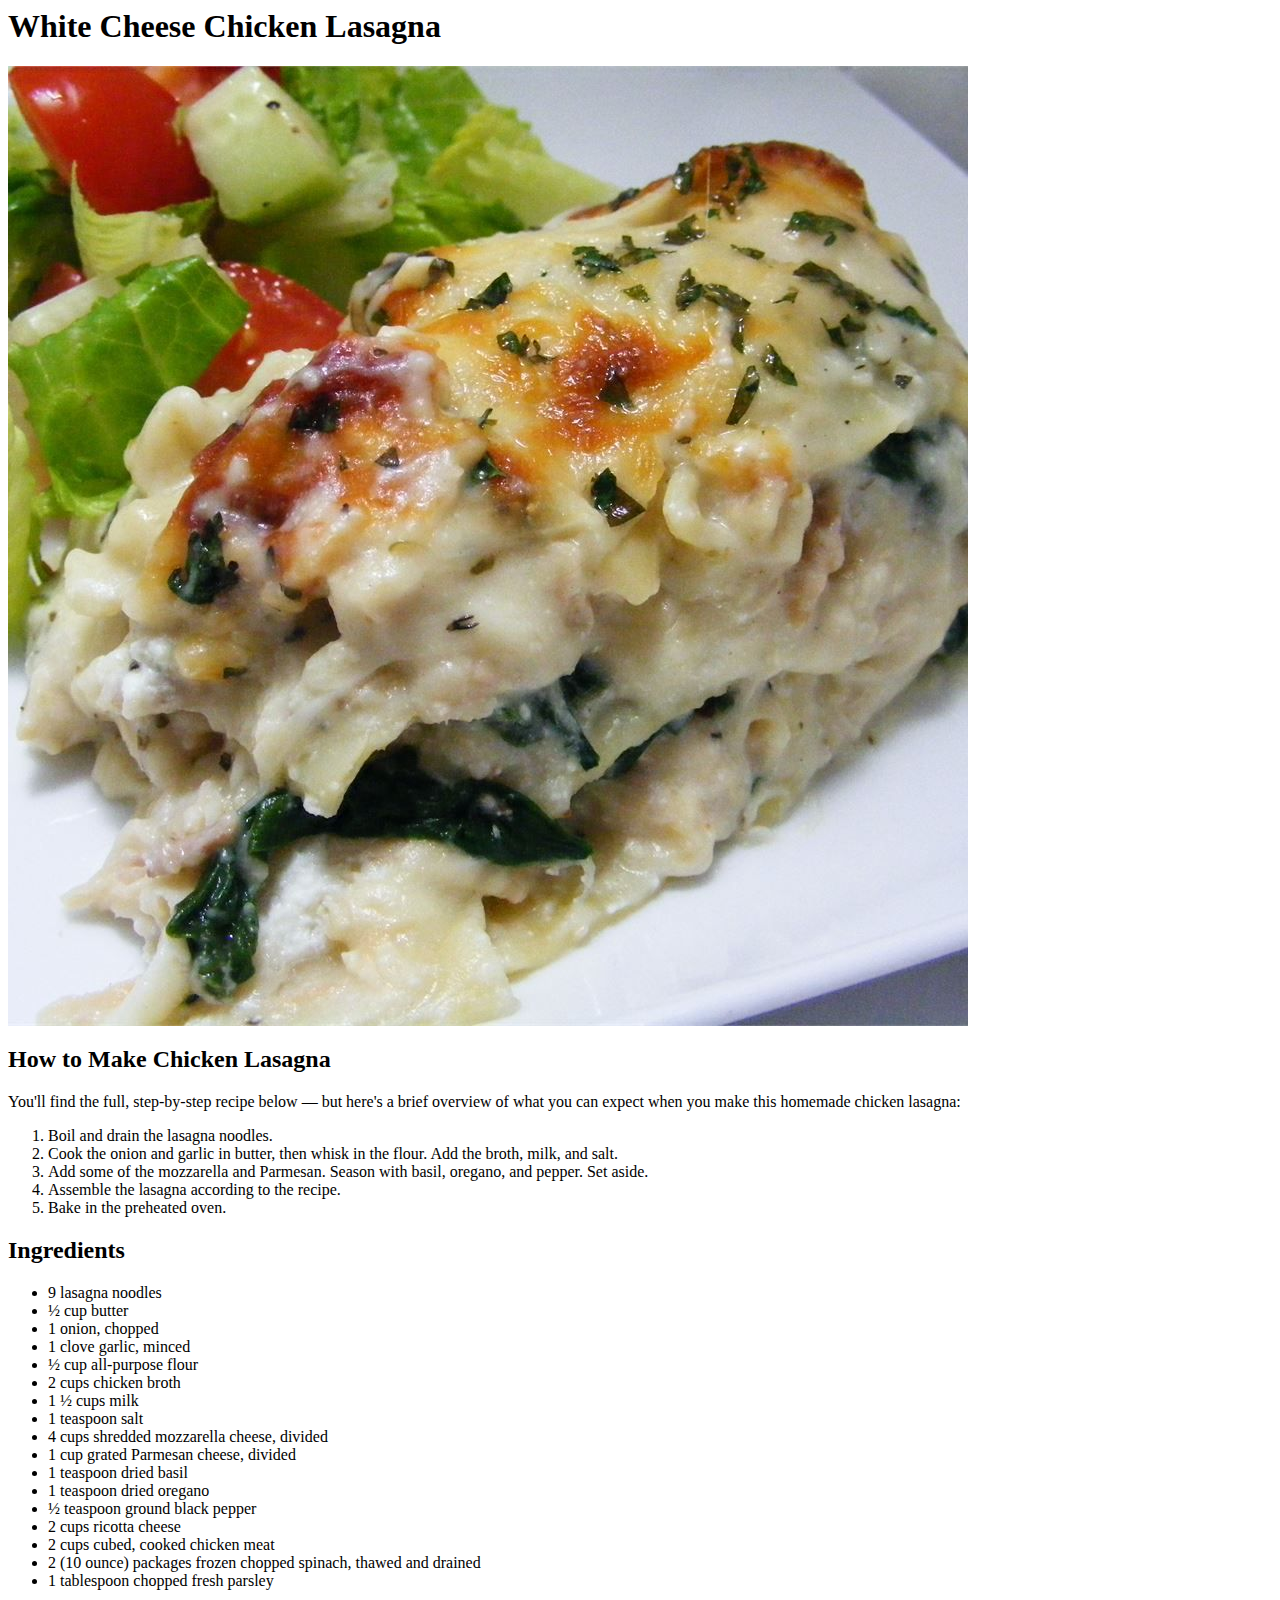
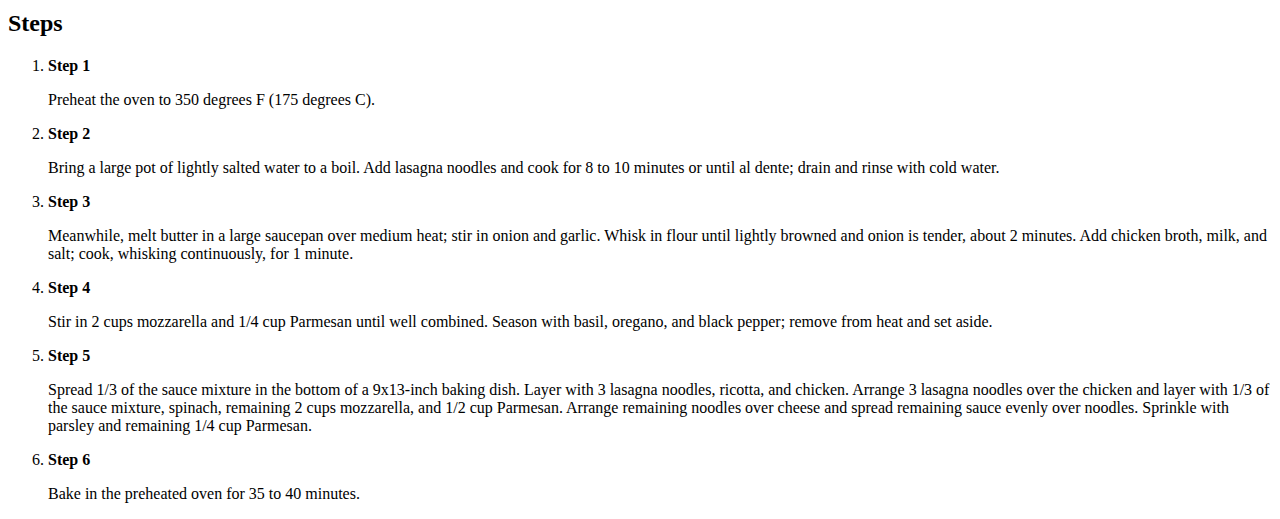
==== recipes/lasagna.html @ 25812f17 "Initial commit" ====
<html lang="en">
  <head>
    <meta charset="UTF-8" />
    <meta http-equiv="X-UA-Compatible" content="IE=edge" />
    <meta name="viewport" content="width=device-width, initial-scale=1.0" />
    <title>Document</title>
  </head>
  <body>
    <h1>White Cheese Chicken Lasagna</h1>
    <img src="./white-cheese-chicken-lasagna.jpeg" />

    <h2>How to Make Chicken Lasagna</h2>
    <p>
      You'll find the full, step-by-step recipe below — but here's a brief
      overview of what you can expect when you make this homemade chicken
      lasagna:
    </p>
    <ol>
      <li>Boil and drain the lasagna noodles.</li>
      <li>
        Cook the onion and garlic in butter, then whisk in the flour. Add the
        broth, milk, and salt.
      </li>
      <li>
        Add some of the mozzarella and Parmesan. Season with basil, oregano, and
        pepper. Set aside.
      </li>
      <li>Assemble the lasagna according to the recipe.</li>
      <li>Bake in the preheated oven.</li>
    </ol>

    <h2>Ingredients</h2>
    <ul>
      <li>9 lasagna noodles</li>
      <li>½ cup butter</li>
      <li>1 onion, chopped</li>
      <li>1 clove garlic, minced</li>
      <li>½ cup all-purpose flour</li>
      <li>2 cups chicken broth</li>
      <li>1 ½ cups milk</li>
      <li>1 teaspoon salt</li>
      <li>4 cups shredded mozzarella cheese, divided</li>
      <li>1 cup grated Parmesan cheese, divided</li>
      <li>1 teaspoon dried basil</li>
      <li>1 teaspoon dried oregano</li>
      <li>½ teaspoon ground black pepper</li>
      <li>2 cups ricotta cheese</li>
      <li>2 cups cubed, cooked chicken meat</li>
      <li>2 (10 ounce) packages frozen chopped spinach, thawed and drained</li>
      <li>1 tablespoon chopped fresh parsley</li>
    </ul>

    <h2>Steps</h2>
    <ol>
      <li><strong>Step 1</strong></li>
      <p>Preheat the oven to 350 degrees F (175 degrees C).</p>
      <li><strong>Step 2</strong></li>
      <p>
        Bring a large pot of lightly salted water to a boil. Add lasagna noodles
        and cook for 8 to 10 minutes or until al dente; drain and rinse with
        cold water.
      </p>
      <li><strong>Step 3</strong></li>
      <p>
        Meanwhile, melt butter in a large saucepan over medium heat; stir in
        onion and garlic. Whisk in flour until lightly browned and onion is
        tender, about 2 minutes. Add chicken broth, milk, and salt; cook,
        whisking continuously, for 1 minute.
      </p>
      <li><strong>Step 4</strong></li>
      <p>
        Stir in 2 cups mozzarella and 1/4 cup Parmesan until well combined.
        Season with basil, oregano, and black pepper; remove from heat and set
        aside.
      </p>
      <li><strong>Step 5</strong></li>
      <p>
        Spread 1/3 of the sauce mixture in the bottom of a 9x13-inch baking
        dish. Layer with 3 lasagna noodles, ricotta, and chicken. Arrange 3
        lasagna noodles over the chicken and layer with 1/3 of the sauce
        mixture, spinach, remaining 2 cups mozzarella, and 1/2 cup Parmesan.
        Arrange remaining noodles over cheese and spread remaining sauce evenly
        over noodles. Sprinkle with parsley and remaining 1/4 cup Parmesan.
      </p>
      <li><strong>Step 6</strong></li>
      <p>Bake in the preheated oven for 35 to 40 minutes.</p>
    </ol>
  </body>
</html>
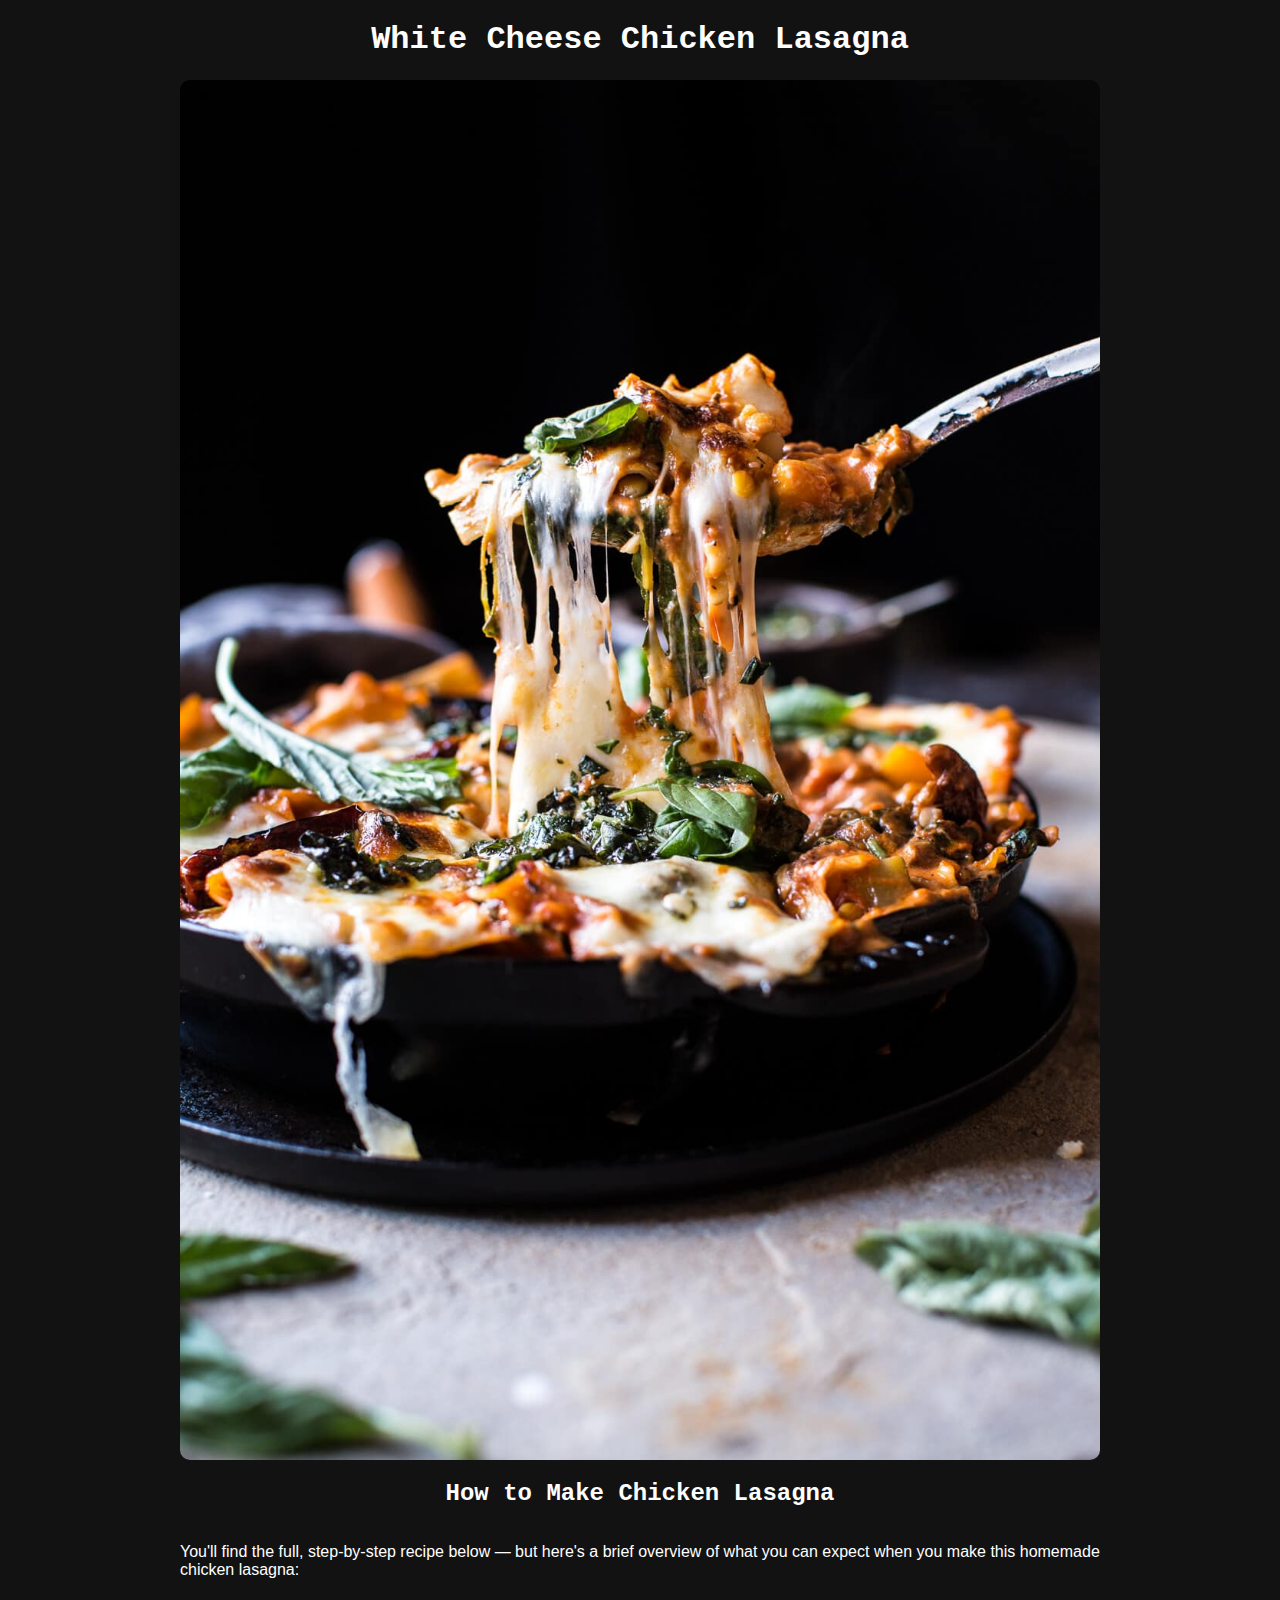
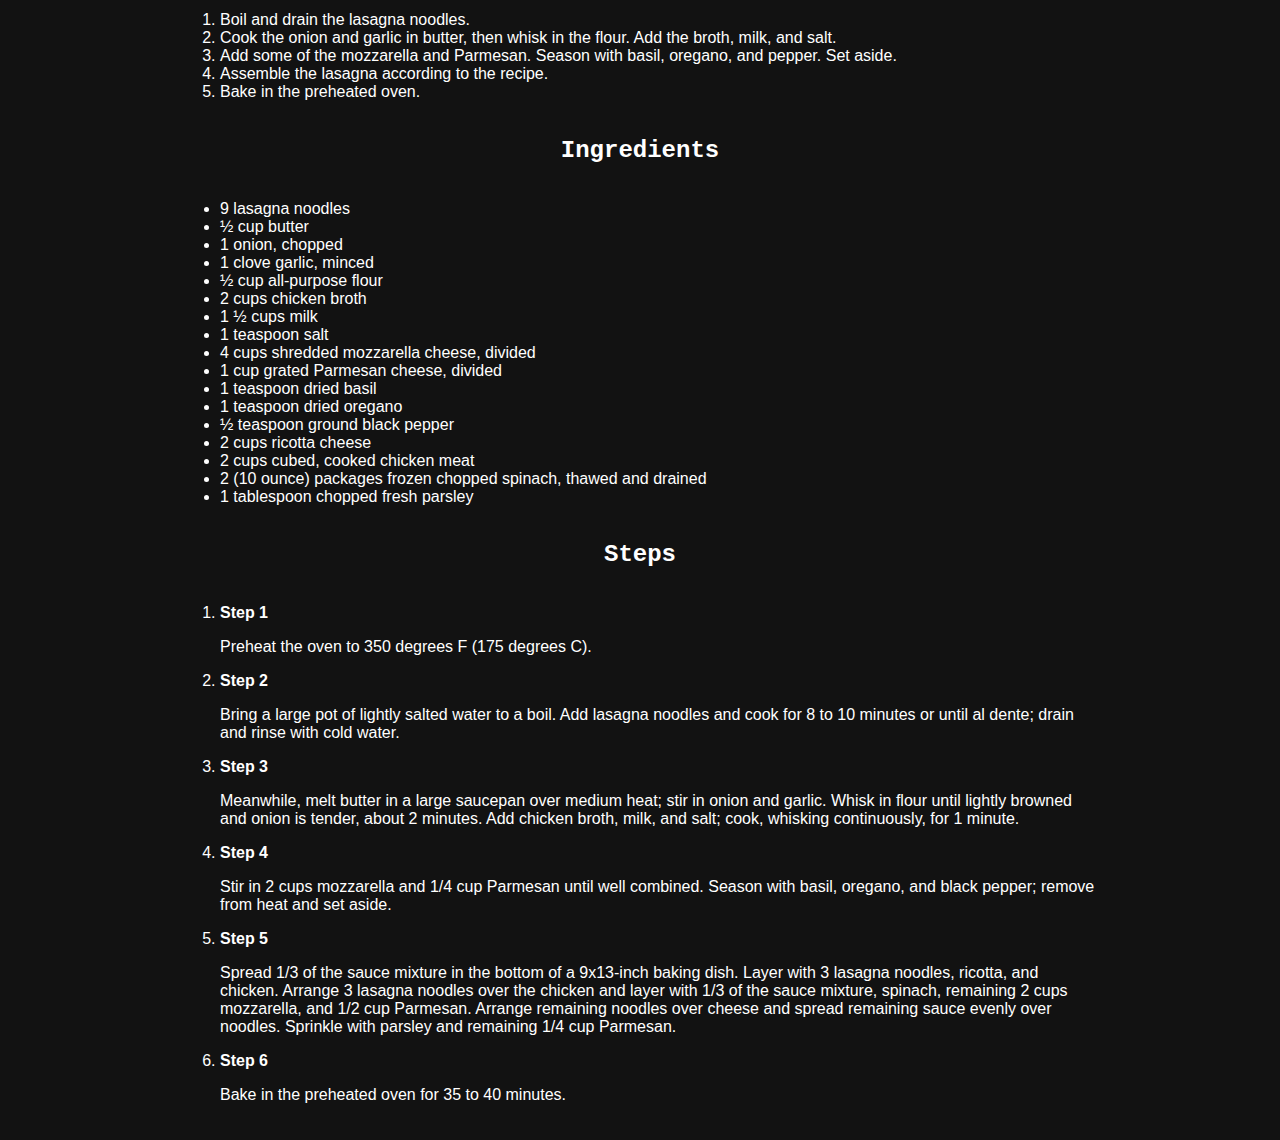
==== commit 891626b8: "feat: Basic CSS  added" ====
--- a/recipes/lasagna.html
+++ b/recipes/lasagna.html
@@ -3,87 +3,93 @@
     <meta charset="UTF-8" />
     <meta http-equiv="X-UA-Compatible" content="IE=edge" />
     <meta name="viewport" content="width=device-width, initial-scale=1.0" />
-    <title>Document</title>
+    <title>MyRecipes</title>
+    <link rel="stylesheet" type="text/css" href="style.css" />
   </head>
-  <body>
-    <h1>White Cheese Chicken Lasagna</h1>
-    <img src="./white-cheese-chicken-lasagna.jpeg" />
+  <body class="lasagna">
+    <div class="container">
+      <h1 c>White Cheese Chicken Lasagna</h1>
+      <img src="lasagna.jpeg" />
 
-    <h2>How to Make Chicken Lasagna</h2>
-    <p>
-      You'll find the full, step-by-step recipe below — but here's a brief
-      overview of what you can expect when you make this homemade chicken
-      lasagna:
-    </p>
-    <ol>
-      <li>Boil and drain the lasagna noodles.</li>
-      <li>
-        Cook the onion and garlic in butter, then whisk in the flour. Add the
-        broth, milk, and salt.
-      </li>
-      <li>
-        Add some of the mozzarella and Parmesan. Season with basil, oregano, and
-        pepper. Set aside.
-      </li>
-      <li>Assemble the lasagna according to the recipe.</li>
-      <li>Bake in the preheated oven.</li>
-    </ol>
+      <h2>How to Make Chicken Lasagna</h2>
+      <p>
+        You'll find the full, step-by-step recipe below — but here's a brief
+        overview of what you can expect when you make this homemade chicken
+        lasagna:
+      </p>
+      <ol>
+        <li>Boil and drain the lasagna noodles.</li>
+        <li>
+          Cook the onion and garlic in butter, then whisk in the flour. Add the
+          broth, milk, and salt.
+        </li>
+        <li>
+          Add some of the mozzarella and Parmesan. Season with basil, oregano,
+          and pepper. Set aside.
+        </li>
+        <li>Assemble the lasagna according to the recipe.</li>
+        <li>Bake in the preheated oven.</li>
+      </ol>
 
-    <h2>Ingredients</h2>
-    <ul>
-      <li>9 lasagna noodles</li>
-      <li>½ cup butter</li>
-      <li>1 onion, chopped</li>
-      <li>1 clove garlic, minced</li>
-      <li>½ cup all-purpose flour</li>
-      <li>2 cups chicken broth</li>
-      <li>1 ½ cups milk</li>
-      <li>1 teaspoon salt</li>
-      <li>4 cups shredded mozzarella cheese, divided</li>
-      <li>1 cup grated Parmesan cheese, divided</li>
-      <li>1 teaspoon dried basil</li>
-      <li>1 teaspoon dried oregano</li>
-      <li>½ teaspoon ground black pepper</li>
-      <li>2 cups ricotta cheese</li>
-      <li>2 cups cubed, cooked chicken meat</li>
-      <li>2 (10 ounce) packages frozen chopped spinach, thawed and drained</li>
-      <li>1 tablespoon chopped fresh parsley</li>
-    </ul>
+      <h2>Ingredients</h2>
+      <ul>
+        <li>9 lasagna noodles</li>
+        <li>½ cup butter</li>
+        <li>1 onion, chopped</li>
+        <li>1 clove garlic, minced</li>
+        <li>½ cup all-purpose flour</li>
+        <li>2 cups chicken broth</li>
+        <li>1 ½ cups milk</li>
+        <li>1 teaspoon salt</li>
+        <li>4 cups shredded mozzarella cheese, divided</li>
+        <li>1 cup grated Parmesan cheese, divided</li>
+        <li>1 teaspoon dried basil</li>
+        <li>1 teaspoon dried oregano</li>
+        <li>½ teaspoon ground black pepper</li>
+        <li>2 cups ricotta cheese</li>
+        <li>2 cups cubed, cooked chicken meat</li>
+        <li>
+          2 (10 ounce) packages frozen chopped spinach, thawed and drained
+        </li>
+        <li>1 tablespoon chopped fresh parsley</li>
+      </ul>
 
-    <h2>Steps</h2>
-    <ol>
-      <li><strong>Step 1</strong></li>
-      <p>Preheat the oven to 350 degrees F (175 degrees C).</p>
-      <li><strong>Step 2</strong></li>
-      <p>
-        Bring a large pot of lightly salted water to a boil. Add lasagna noodles
-        and cook for 8 to 10 minutes or until al dente; drain and rinse with
-        cold water.
-      </p>
-      <li><strong>Step 3</strong></li>
-      <p>
-        Meanwhile, melt butter in a large saucepan over medium heat; stir in
-        onion and garlic. Whisk in flour until lightly browned and onion is
-        tender, about 2 minutes. Add chicken broth, milk, and salt; cook,
-        whisking continuously, for 1 minute.
-      </p>
-      <li><strong>Step 4</strong></li>
-      <p>
-        Stir in 2 cups mozzarella and 1/4 cup Parmesan until well combined.
-        Season with basil, oregano, and black pepper; remove from heat and set
-        aside.
-      </p>
-      <li><strong>Step 5</strong></li>
-      <p>
-        Spread 1/3 of the sauce mixture in the bottom of a 9x13-inch baking
-        dish. Layer with 3 lasagna noodles, ricotta, and chicken. Arrange 3
-        lasagna noodles over the chicken and layer with 1/3 of the sauce
-        mixture, spinach, remaining 2 cups mozzarella, and 1/2 cup Parmesan.
-        Arrange remaining noodles over cheese and spread remaining sauce evenly
-        over noodles. Sprinkle with parsley and remaining 1/4 cup Parmesan.
-      </p>
-      <li><strong>Step 6</strong></li>
-      <p>Bake in the preheated oven for 35 to 40 minutes.</p>
-    </ol>
+      <h2>Steps</h2>
+      <ol>
+        <li><strong>Step 1</strong></li>
+        <p>Preheat the oven to 350 degrees F (175 degrees C).</p>
+        <li><strong>Step 2</strong></li>
+        <p>
+          Bring a large pot of lightly salted water to a boil. Add lasagna
+          noodles and cook for 8 to 10 minutes or until al dente; drain and
+          rinse with cold water.
+        </p>
+        <li><strong>Step 3</strong></li>
+        <p>
+          Meanwhile, melt butter in a large saucepan over medium heat; stir in
+          onion and garlic. Whisk in flour until lightly browned and onion is
+          tender, about 2 minutes. Add chicken broth, milk, and salt; cook,
+          whisking continuously, for 1 minute.
+        </p>
+        <li><strong>Step 4</strong></li>
+        <p>
+          Stir in 2 cups mozzarella and 1/4 cup Parmesan until well combined.
+          Season with basil, oregano, and black pepper; remove from heat and set
+          aside.
+        </p>
+        <li><strong>Step 5</strong></li>
+        <p>
+          Spread 1/3 of the sauce mixture in the bottom of a 9x13-inch baking
+          dish. Layer with 3 lasagna noodles, ricotta, and chicken. Arrange 3
+          lasagna noodles over the chicken and layer with 1/3 of the sauce
+          mixture, spinach, remaining 2 cups mozzarella, and 1/2 cup Parmesan.
+          Arrange remaining noodles over cheese and spread remaining sauce
+          evenly over noodles. Sprinkle with parsley and remaining 1/4 cup
+          Parmesan.
+        </p>
+        <li><strong>Step 6</strong></li>
+        <p>Bake in the preheated oven for 35 to 40 minutes.</p>
+      </ol>
+    </div>
   </body>
 </html>
--- a/recipes/style.css
+++ b/recipes/style.css
@@ -0,0 +1,30 @@
+body {
+  background-color: #121212;
+  max-width: 920px;
+  margin: 0 auto;
+  font-family: Verdana, Geneva, Tahoma, sans-serif;
+  display: flex;
+  flex-direction: column;
+}
+
+.container {
+  display: flex;
+  flex-direction: column;
+  color: #fff;
+}
+
+.container > h2 {
+  text-align: center;
+  font-family: monospace, sans-serif;
+}
+
+.container > h1 {
+  text-align: center;
+  font-family: monospace, sans-serif;
+}
+
+img {
+  width: 920px;
+  height: auto;
+  border-radius: 10px;
+}
